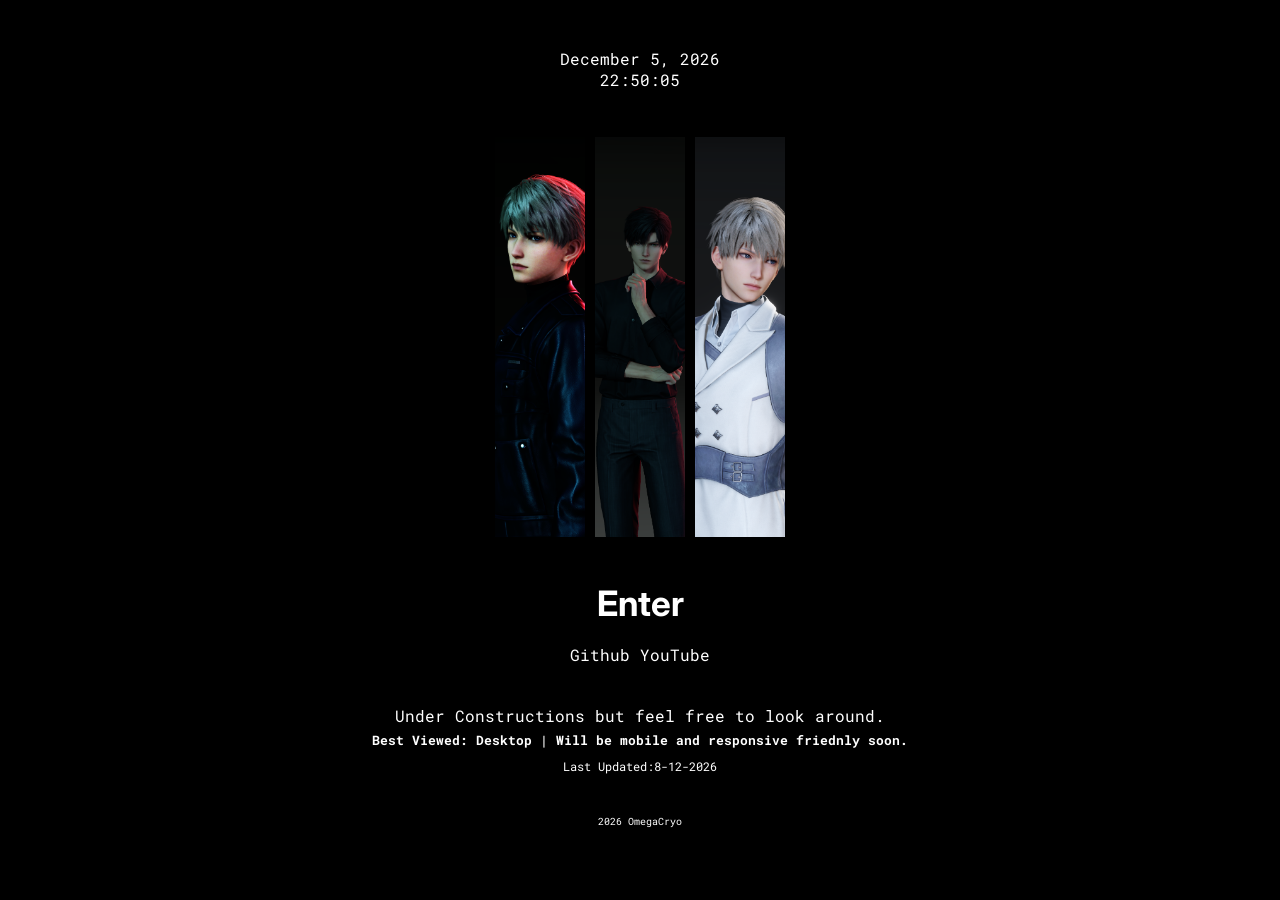
==== index.html @ a9baff0e "Current Date -Add script to get current date" ====
<!doctype html>
<html lang="en">
  <head>
    <meta charset="UTF-8" />
    <meta name="viewport" content="width=device-width, initial-scale=1.0" />
    <link rel="stylesheet" href="style.css" />
    <title>Enter</title>
  </head>
  <body>
    <!--HEADER-->
    <header>
      <div>
        <span id="date"></span>
      </div>
      <div>
        <span id="clock"> 00:00:00</span>
      </div>
    </header>

    <!--MAIN-->
    <div class="card-container">
      <div class="card card-1"></div>
      <div class="card card-2"></div>
      <div class="card card-3"></div>
    </div>
    <div class="enter">
      <a href="home.html">Enter</a>
    </div>
    <div class="social">
      <a class="social-link" href="#">Github</a>
      <a class="social-link" href="#">YouTube</a>
    </div>
    <div class="info-container">
      <p>Under Constructions but feel free to look around.</p>
      <h5>
        Best Viewed: Desktop | Will be mobile and responsive friednly soon.
      </h5>
      <span class="update">Last Updated:8-12-2026</span>
    </div>
    <!--FOOTER-->
    <footer><p>2026 OmegaCryo</p></footer>
    <script src="script.js"></script>
  </body>
</html>
---- style.css ----
@import url("https://fonts.googleapis.com/css2?family=Inter:ital,opsz,wght@0,14..32,100..900;1,14..32,100..900&family=Roboto+Mono:ital,wght@0,100..700;1,100..700&display=swap");
* {
  margin: 0;
  padding: 0;
}
/*GLOBAL*/
body {
  font-family: "Roboto Mono", monospace;
  background-color: #000;
  color: #fff;
}
header {
  position: relative;
  padding: 3rem 1rem 2rem;
}
h5 {
  padding: 5px;
}
.header-title {
  font-size: 5rem;
  letter-spacing: 0.02em;
  line-height: 0.9;
  -webkit-text-stroke: 2px #fff;
  text-shadow: 0px 0px 8px #fff;
  text-transform: uppercase;
}
header,
.enter,
.index-container p {
  text-align: center;
}
a {
  color: #fff;
  text-decoration: none;
}
@keyframes hover {
  50% {
    transform: translateY(-3px);
  }
  100% {
    transfrom: translateY(-6px);
  }
}
footer {
  font-size: 0.625rem;
  text-align: center;
}
/* index */
#day {
  font-family: "Inter", sans-serif;
  font-size: 40px;
  font-weight: 700;
}
.card-container {
  display: flex;
  justify-content: center;
  margin: 10px;
}
.card {
  height: 400px;
  width: 90px;
  margin: 5px;
  background-size: cover;
  background-repeat: no-repeat;
}
.card-1 {
  background-image: url(images/Xavier00.png);
  background-position: center;
}
.card-2 {
  background-image: url(images/Zanye-1.png);
}
.card-3 {
  background-image: url(images/Xavier.png);
}
.enter {
  font-family: "Inter", sans-serif;
  font-size: 35px;
  font-weight: 700;
  margin-top: 40px;
}
.social {
  margin: 20px;
  text-align: center;
}
.enter:hover a {
  background: white;
  color: black;
  padding: 5px;
}
.social-link:hover {
  background: white;
  color: black;
  padding: 5px;
}
.info-container {
  text-align: center;
  margin: 30px;
  padding: 10px;
}
.update {
  font-size: 12px;
}
/* HOME.HTML */
.scroll-header {
  width: 100%;
  background: #000;
  padding: 8px;
}
.scroll-header-inner {
  display: inline-block;
  font-size: 10px;
  white-space: nowrap;
  padding-left: 100%;
  animation: scroll-left 20s linear infinite;
}
@keyframes scroll-left {
  0% {
    transform: translateX(0);
  }
  100% {
    transform: translateX(-100%);
  }
}
.home-header {
  animation: pulse 5s ease infinite;
}
@keyframes pulse {
  0%,
  100% {
    text-shadow:
      0 0 5px #fff,
      0 0 10px #fff,
      0 0 20px #000,
      0 0 28px #000,
      0 0 7px #000,
      9px 9px 2px #000;
  }
  50% {
    text-shadow:
      0 0 9px #000,
      0 0 20px #393941,
      0 0 28px #393941,
      0 0 28px #393941,
      0 0 4px #393941,
      9px 9px 2px #000;
  }
}
.nav-container {
  background: #000;
  margin: 20px auto 0;
  width: 800px;
  padding: 15px;
  border: 2px solid #393941;
}
.container {
  background: #000;
  margin: 0 auto;
  max-width: 900px;
  display: grid;
  grid-template-columns: 200px 1fr;
  padding: 16px;
  border: 2px solid #393941;
  color: #a3a3ae;
}
.container p {
  font-size: 12px;
  padding: 5px;
}
.nav-section {
  padding: 12px;
  font-size: 0.8rem;
  border: 1px solid #393941;
  margin-bottom: 15px;
  gap: 10px;
}
.center-content {
  margin-bottom: 30px;
  border: 1px solid #393941;
}
th,
td {
  font-size: 12px;
  padding: 10px;
}
.left-section {
  display: flex;
  flex-direction: column;
  gap: 8px;
  border: 2px solid white;
  padding: 10px;
  margin-right: 10px;
}
.left-content {
  font-size: 0.75rem;
  border: 1px solid #393941;
  padding: 10px;
}
/*RESOURCE.HTML*/
.nav-resources {
  display: flex;
  flex-direction: column;
  align-items: center;
}
.resource-sum {
  background: #000;
  padding: 10px;
  margin: 0 auto;
  text-align: center;
  margin-bottom: 10px;
}
.resource-container {
  margin: 0 auto;
  background: #000;
  width: 800px;
  border: 2px solid #393941;
}
.resource-section {
  margin: 15px;
}
.resource-section p {
  font-size: 12px;
  margin: 10px 0;
}
.resource-item {
  display: block;
  font-size: 12px;
  margin-top: 5px;
}
/*playlist*/
.playlist {
  margin: 10px;
}
.playlist a {
  display: block;
  font-size: 14px;
}
/* media queries mobile phone,tablet*/
@media (max-width: 480px) {
  .header-title {
    font-size: 60px;
  }
  .index-container {
    width: 350px;
  }
}
@media (max-width: 600px) {
}
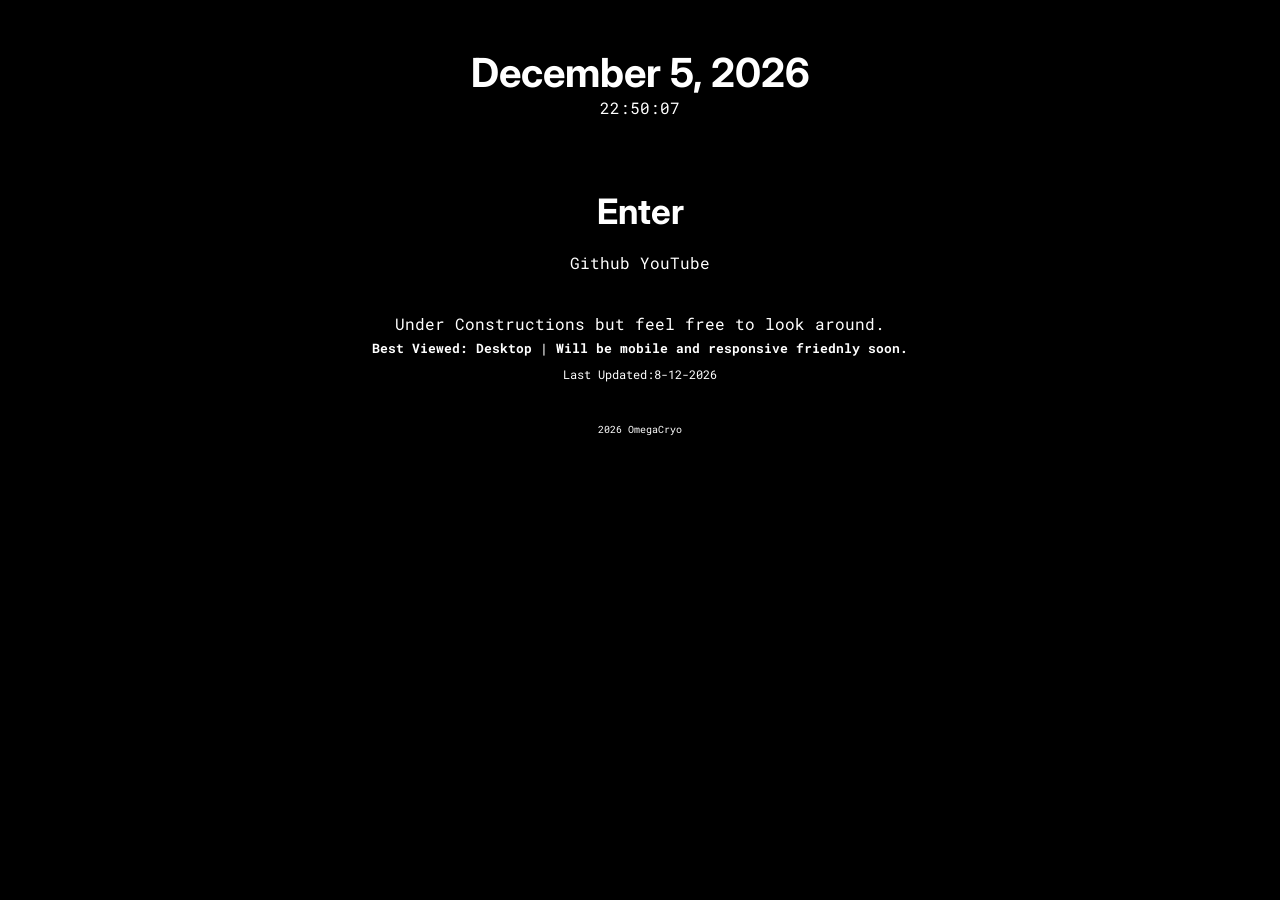
==== commit 8602f36e: "Remove image -remove images" ====
--- a/index.html
+++ b/index.html
@@ -18,11 +18,7 @@
     </header>
 
     <!--MAIN-->
-    <div class="card-container">
-      <div class="card card-1"></div>
-      <div class="card card-2"></div>
-      <div class="card card-3"></div>
-    </div>
+    <div></div>
     <div class="enter">
       <a href="home.html">Enter</a>
     </div>
--- a/style.css
+++ b/style.css
@@ -46,32 +46,10 @@
   text-align: center;
 }
 /* index */
-#day {
+#date {
   font-family: "Inter", sans-serif;
   font-size: 40px;
   font-weight: 700;
-}
-.card-container {
-  display: flex;
-  justify-content: center;
-  margin: 10px;
-}
-.card {
-  height: 400px;
-  width: 90px;
-  margin: 5px;
-  background-size: cover;
-  background-repeat: no-repeat;
-}
-.card-1 {
-  background-image: url(images/Xavier00.png);
-  background-position: center;
-}
-.card-2 {
-  background-image: url(images/Zanye-1.png);
-}
-.card-3 {
-  background-image: url(images/Xavier.png);
 }
 .enter {
   font-family: "Inter", sans-serif;
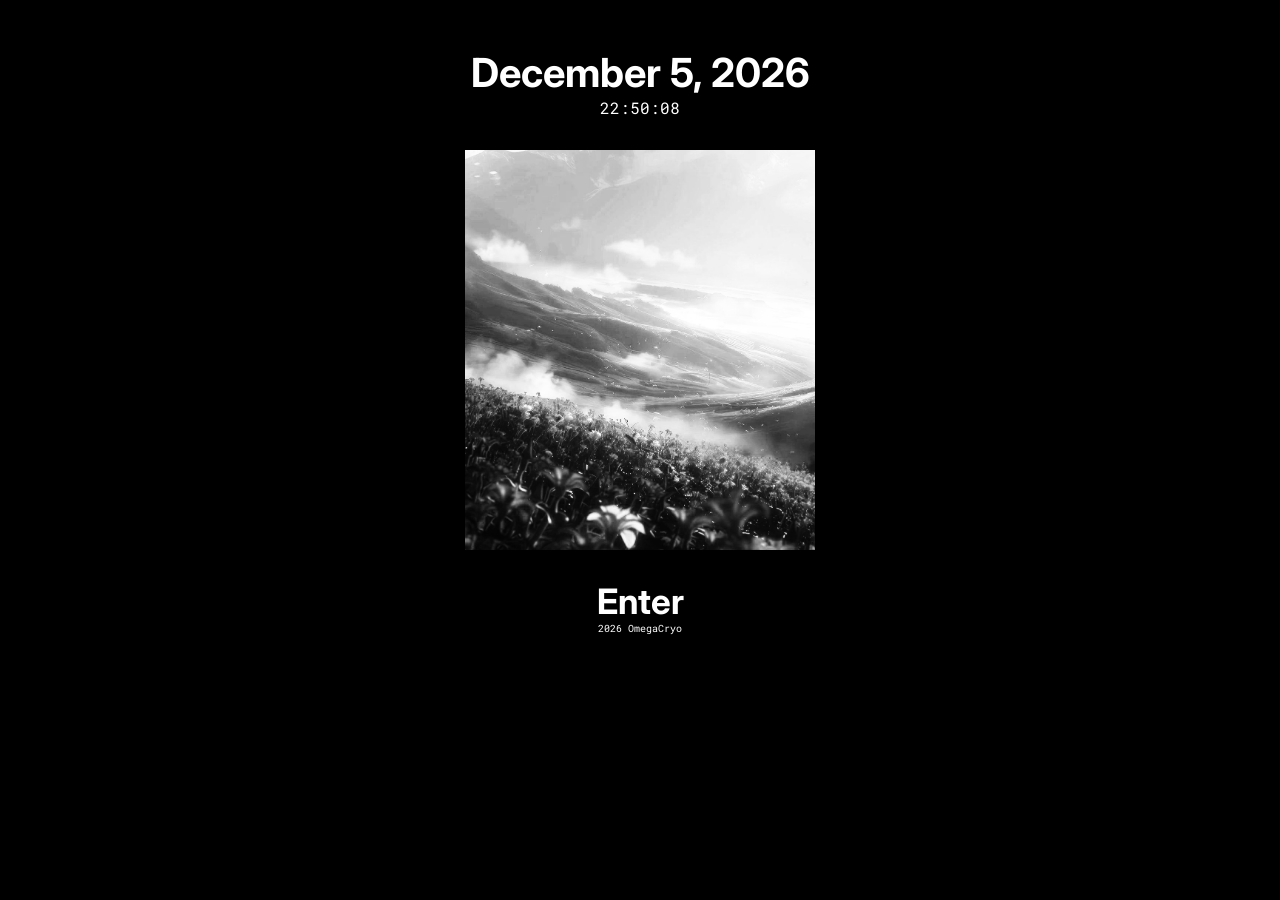
==== commit caa56a82: "Enter Page -Update image on home page -Delete unused images -Hide  social and info card" ====
--- a/index.html
+++ b/index.html
@@ -18,7 +18,9 @@
     </header>
 
     <!--MAIN-->
-    <div></div>
+    <div class="card-container">
+      <div class="card card-1"></div>
+    </div>
     <div class="enter">
       <a href="home.html">Enter</a>
     </div>
@@ -31,7 +33,7 @@
       <h5>
         Best Viewed: Desktop | Will be mobile and responsive friednly soon.
       </h5>
-      <span class="update">Last Updated:8-12-2026</span>
+      <span class="update">Last Updated:8/24/2026</span>
     </div>
     <!--FOOTER-->
     <footer><p>2026 OmegaCryo</p></footer>
--- a/style.css
+++ b/style.css
@@ -51,15 +51,30 @@
   font-size: 40px;
   font-weight: 700;
 }
+.card-container {
+  display: flex;
+  justify-content: center;
+}
+.card {
+  height: 400px;
+  width: 350px;
+  background-size: cover;
+  background-repeat: no-repeat;
+  background-position: center;
+  margin-bottom: 30px;
+}
+.card-1 {
+  background-image: url(images/ladsbg1.png);
+}
 .enter {
   font-family: "Inter", sans-serif;
   font-size: 35px;
   font-weight: 700;
-  margin-top: 40px;
 }
 .social {
   margin: 20px;
   text-align: center;
+  display: none;
 }
 .enter:hover a {
   background: white;
@@ -75,6 +90,7 @@
   text-align: center;
   margin: 30px;
   padding: 10px;
+  display: none;
 }
 .update {
   font-size: 12px;
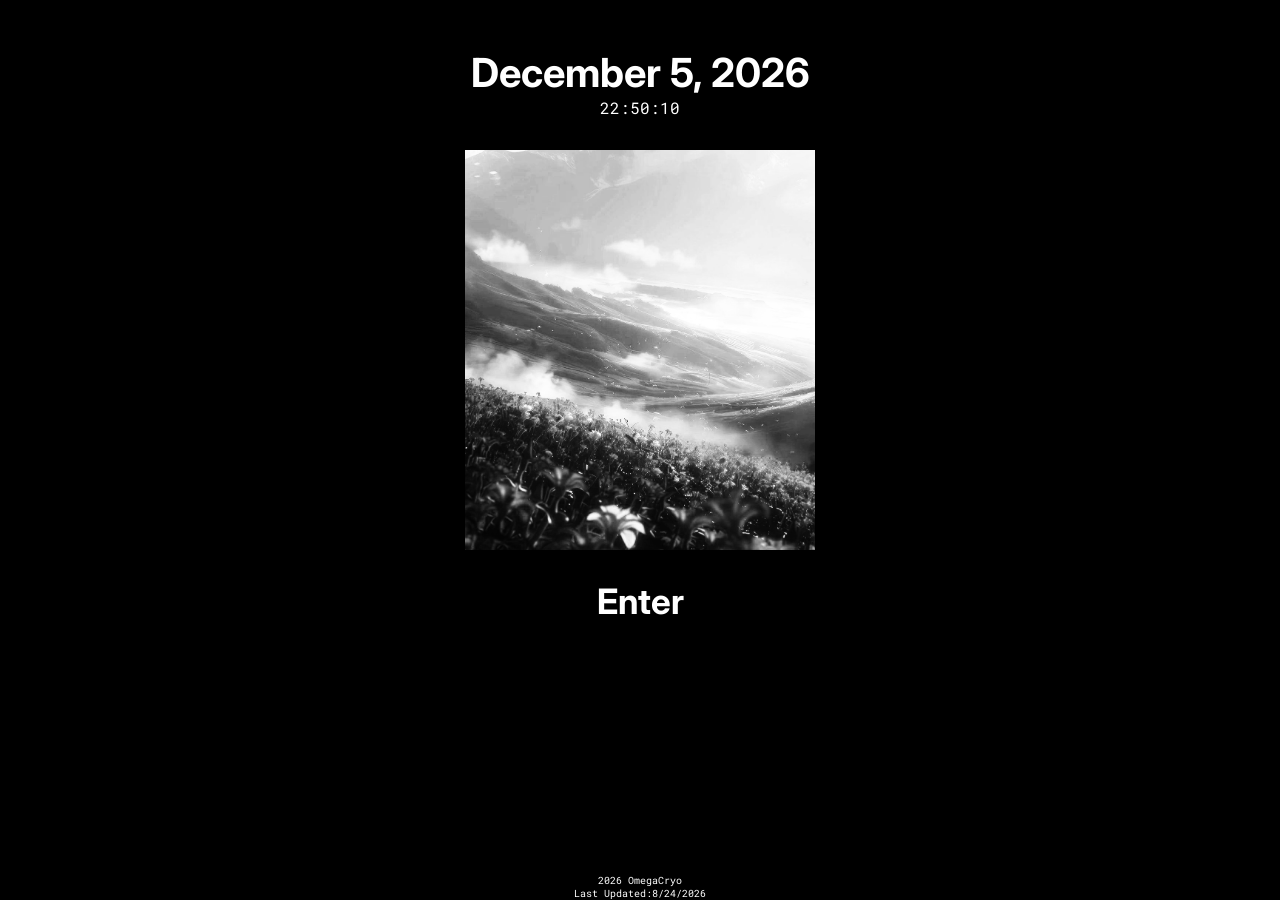
==== commit 14fb4b07: "Footer -Update footer" ====
--- a/index.html
+++ b/index.html
@@ -33,10 +33,12 @@
       <h5>
         Best Viewed: Desktop | Will be mobile and responsive friednly soon.
       </h5>
-      <span class="update">Last Updated:8/24/2026</span>
     </div>
     <!--FOOTER-->
-    <footer><p>2026 OmegaCryo</p></footer>
+    <footer>
+      <p>2026 OmegaCryo</p>
+      <span class="update">Last Updated:8/24/2026</span>
+    </footer>
     <script src="script.js"></script>
   </body>
 </html>
--- a/style.css
+++ b/style.css
@@ -44,6 +44,9 @@
 footer {
   font-size: 0.625rem;
   text-align: center;
+  position: fixed;
+  bottom: 0;
+  width: 100%;
 }
 /* index */
 #date {
@@ -91,9 +94,6 @@
   margin: 30px;
   padding: 10px;
   display: none;
-}
-.update {
-  font-size: 12px;
 }
 /* HOME.HTML */
 .scroll-header {
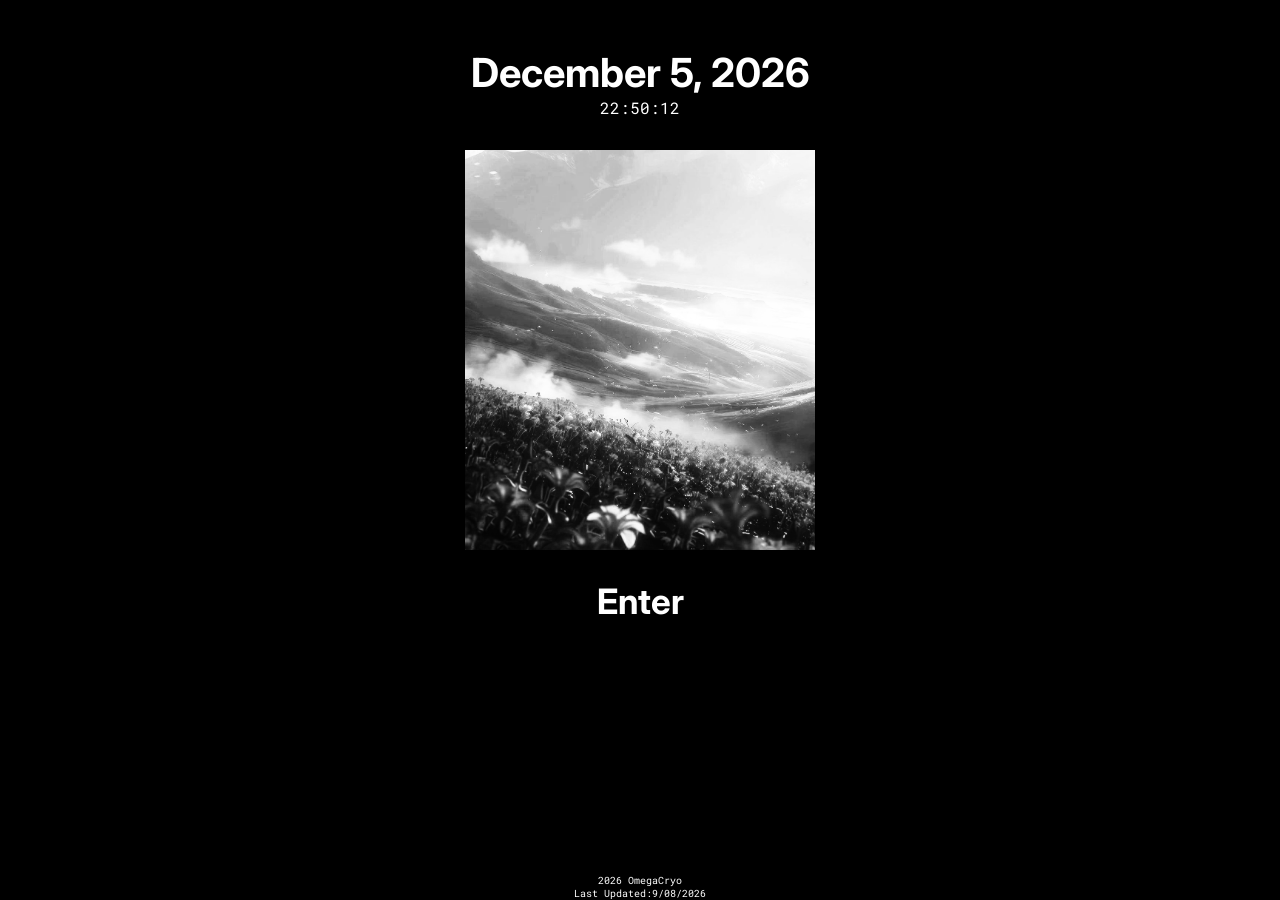
==== commit 51191664: "About page -Update footer -Add Content to about page" ====
--- a/index.html
+++ b/index.html
@@ -37,7 +37,7 @@
     <!--FOOTER-->
     <footer>
       <p>2026 OmegaCryo</p>
-      <span class="update">Last Updated:8/24/2026</span>
+      <span class="update">Last Updated:9/08/2026</span>
     </footer>
     <script src="script.js"></script>
   </body>
--- a/style.css
+++ b/style.css
@@ -48,7 +48,7 @@
   bottom: 0;
   width: 100%;
 }
-/* index */
+/* INDEX */
 #date {
   font-family: "Inter", sans-serif;
   font-size: 40px;
@@ -96,6 +96,12 @@
   display: none;
 }
 /* HOME.HTML */
+ul {
+  padding: 0;
+}
+li {
+  list-style-type: none;
+}
 .scroll-header {
   width: 100%;
   background: #000;
@@ -167,11 +173,22 @@
   border: 1px solid #393941;
   margin-bottom: 15px;
   gap: 10px;
+  text-align: center;
 }
 .center-content {
   margin-bottom: 30px;
   border: 1px solid #393941;
 }
+.center-img {
+  width: auto;
+  height: 350px;
+}
+.center-img img {
+  width: 100%;
+  height: 100%;
+  object-fit: cover;
+  object-position: 90% 15%;
+}
 th,
 td {
   font-size: 12px;
@@ -181,15 +198,51 @@
   display: flex;
   flex-direction: column;
   gap: 8px;
-  border: 2px solid white;
   padding: 10px;
   margin-right: 10px;
+  text-align: center;
 }
 .left-content {
   font-size: 0.75rem;
   border: 1px solid #393941;
   padding: 10px;
 }
+.avatar {
+  width: 120px;
+  height: 120px;
+  background-image: url(images/sylusavatar2.png);
+  background-repeat: no-repeat;
+  background-size: cover;
+  margin: 10px auto;
+}
+/*ABOUT.HTML*/
+.about-container {
+  background: #000;
+  margin: 0 auto;
+  max-width: 900px;
+  display: grid;
+  grid-template-columns: 250px 1fr;
+  padding: 16px;
+  border: 2px solid #393941;
+  color: #a3a3ae;
+}
+.left-box {
+  display: flex;
+  flex-direction: column;
+  margin: 10px 20px 10px 20px;
+}
+.right-box {
+  margin: 10px 20px 10px 20px;
+}
+.right-box p {
+  font-size: 12px;
+}
+.about-section {
+  margin-bottom: 20px;
+}
+.about-section li {
+  font-size: 12px;
+}
 /*RESOURCE.HTML*/
 .nav-resources {
   display: flex;
@@ -220,22 +273,20 @@
   display: block;
   font-size: 12px;
   margin-top: 5px;
-}
-/*playlist*/
-.playlist {
-  margin: 10px;
-}
-.playlist a {
-  display: block;
-  font-size: 14px;
 }
 /* media queries mobile phone,tablet*/
 @media (max-width: 480px) {
   .header-title {
     font-size: 60px;
   }
-  .index-container {
-    width: 350px;
+  .container {
+    display: block;
+  }
+  .avatar {
+    margin: 0 auto;
+  }
+  .nav-section {
+    margin-top: 15px;
   }
 }
 @media (max-width: 600px) {
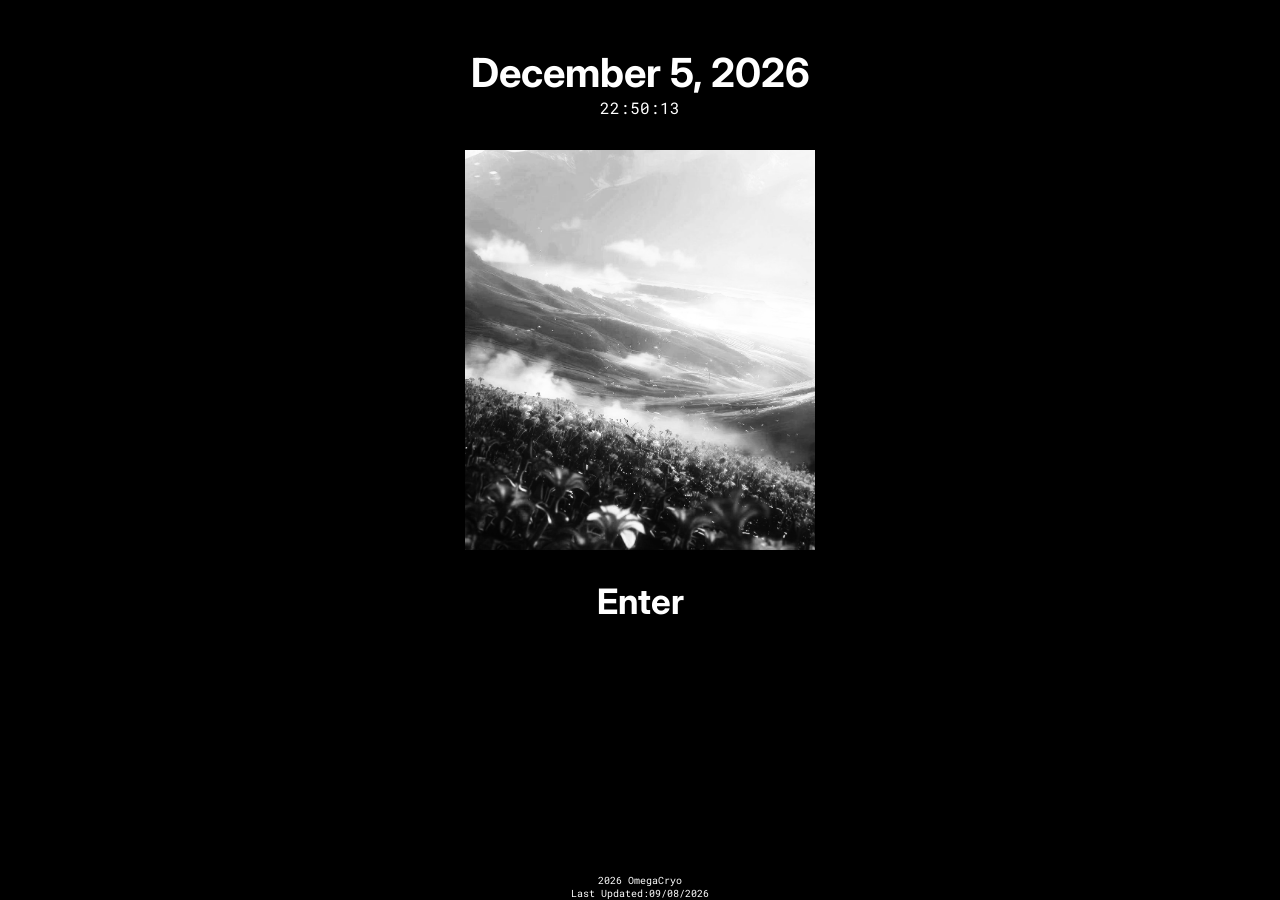
==== commit e10ecb30: "About -Update footer date - Fixed margins on about page" ====
--- a/index.html
+++ b/index.html
@@ -37,7 +37,7 @@
     <!--FOOTER-->
     <footer>
       <p>2026 OmegaCryo</p>
-      <span class="update">Last Updated:9/08/2026</span>
+      <span class="update">Last Updated:09/08/2026</span>
     </footer>
     <script src="script.js"></script>
   </body>
--- a/style.css
+++ b/style.css
@@ -218,7 +218,7 @@
 /*ABOUT.HTML*/
 .about-container {
   background: #000;
-  margin: 0 auto;
+  margin: 50px auto;
   max-width: 900px;
   display: grid;
   grid-template-columns: 250px 1fr;
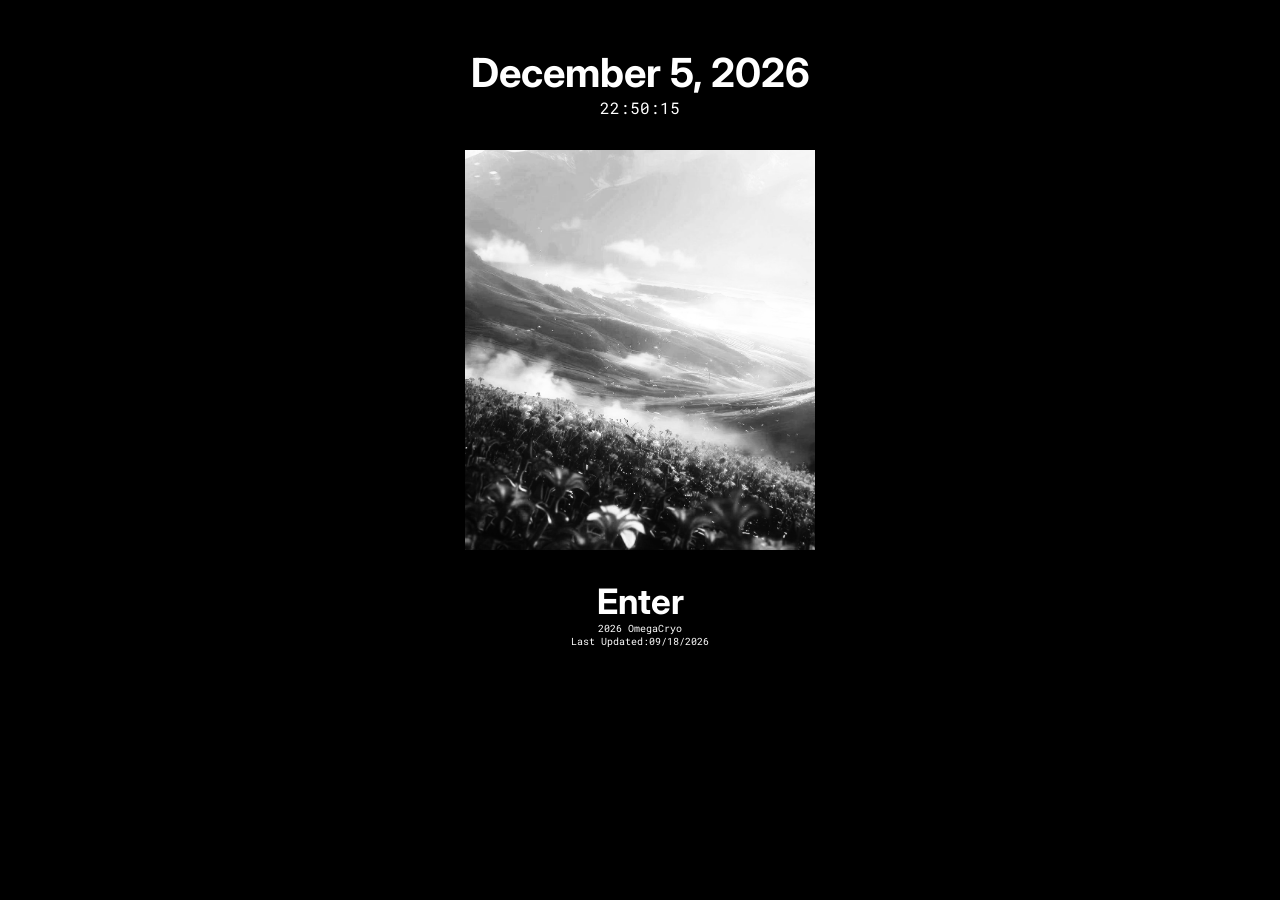
==== commit 0106f5eb: "About section -Update media queries" ====
--- a/index.html
+++ b/index.html
@@ -37,7 +37,7 @@
     <!--FOOTER-->
     <footer>
       <p>2026 OmegaCryo</p>
-      <span class="update">Last Updated:09/08/2026</span>
+      <span class="update">Last Updated:09/18/2026</span>
     </footer>
     <script src="script.js"></script>
   </body>
--- a/style.css
+++ b/style.css
@@ -44,7 +44,7 @@
 footer {
   font-size: 0.625rem;
   text-align: center;
-  position: fixed;
+  position: relative;
   bottom: 0;
   width: 100%;
 }
@@ -231,17 +231,33 @@
   flex-direction: column;
   margin: 10px 20px 10px 20px;
 }
+.left-box img {
+  height: 850px;
+  object-fit: cover;
+}
 .right-box {
   margin: 10px 20px 10px 20px;
 }
 .right-box p {
   font-size: 12px;
+  padding: 5px;
+}
+.right-box ul li {
+  list-style-type: disc;
+  margin-left: 10px;
+  padding: 4px;
 }
 .about-section {
   margin-bottom: 20px;
 }
 .about-section li {
   font-size: 12px;
+}
+.about-social {
+  text-align: center;
+}
+.about-social li {
+  display: inline-block;
 }
 /*RESOURCE.HTML*/
 .nav-resources {
@@ -276,10 +292,12 @@
 }
 /* media queries mobile phone,tablet*/
 @media (max-width: 480px) {
+  /*Global*/
   .header-title {
     font-size: 60px;
   }
-  .container {
+  .container,
+  .about-container {
     display: block;
   }
   .avatar {
@@ -288,6 +306,8 @@
   .nav-section {
     margin-top: 15px;
   }
-}
-@media (max-width: 600px) {
-}
+  /*About section*/
+  .left-box img {
+    height: 350px;
+  }
+}
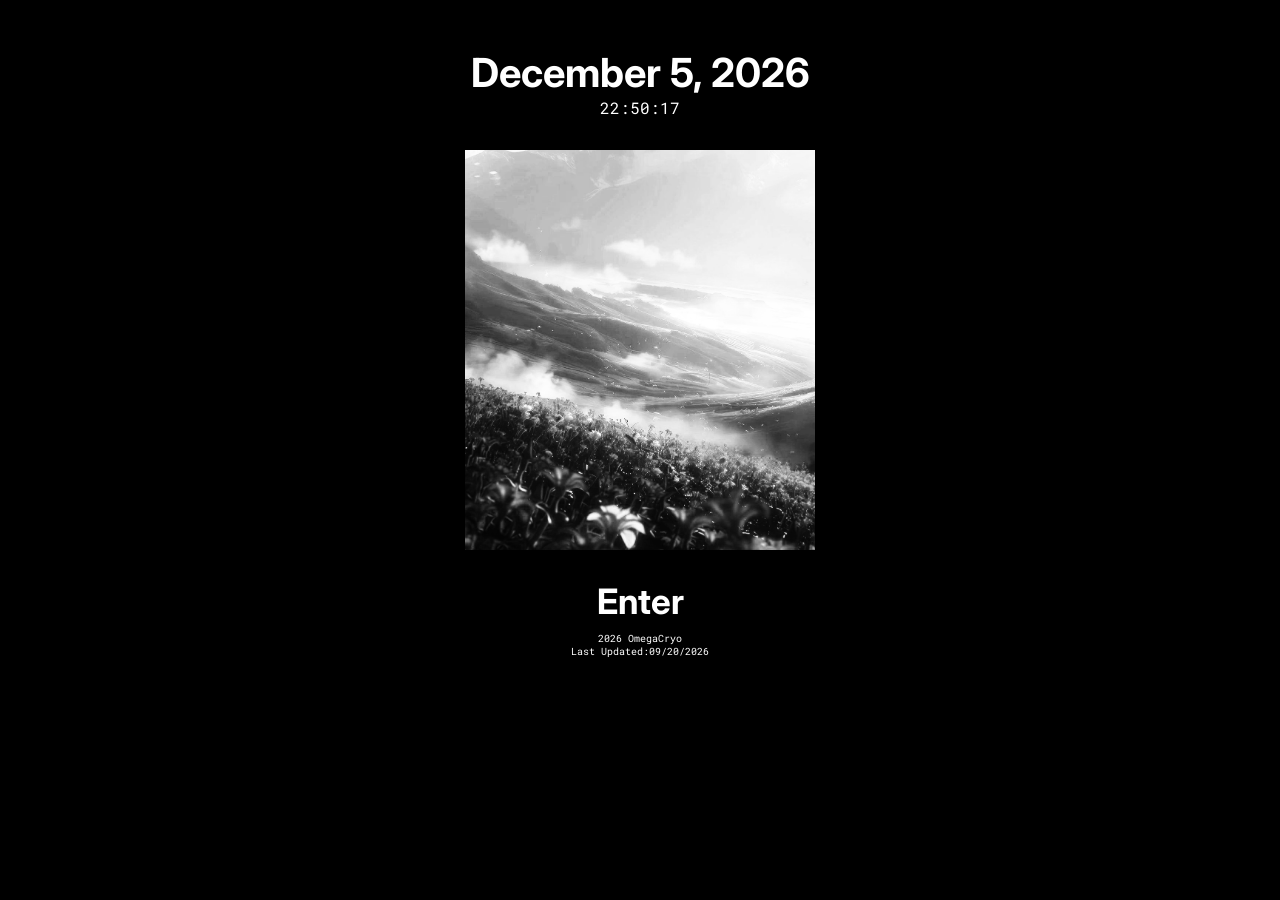
==== commit ca2631f4: "Resource -Update resource page margin and alignment" ====
--- a/index.html
+++ b/index.html
@@ -37,7 +37,7 @@
     <!--FOOTER-->
     <footer>
       <p>2026 OmegaCryo</p>
-      <span class="update">Last Updated:09/18/2026</span>
+      <span class="update">Last Updated:09/20/2026</span>
     </footer>
     <script src="script.js"></script>
   </body>
--- a/style.css
+++ b/style.css
@@ -23,6 +23,9 @@
   -webkit-text-stroke: 2px #fff;
   text-shadow: 0px 0px 8px #fff;
   text-transform: uppercase;
+}
+.enter {
+  margin-bottom: 10px;
 }
 header,
 .enter,
@@ -160,7 +163,6 @@
   display: grid;
   grid-template-columns: 200px 1fr;
   padding: 16px;
-  border: 2px solid #393941;
   color: #a3a3ae;
 }
 .container p {
@@ -189,6 +191,11 @@
   object-fit: cover;
   object-position: 90% 15%;
 }
+.updates {
+  height: 250px;
+  overflow: hidden;
+  overflow-y: scroll;
+}
 th,
 td {
   font-size: 12px;
@@ -198,7 +205,6 @@
   display: flex;
   flex-direction: column;
   gap: 8px;
-  padding: 10px;
   margin-right: 10px;
   text-align: center;
 }
@@ -260,36 +266,23 @@
   display: inline-block;
 }
 /*RESOURCE.HTML*/
-.nav-resources {
-  display: flex;
-  flex-direction: column;
-  align-items: center;
-}
-.resource-sum {
-  background: #000;
+.resource-container {
+  width: 50%;
+  margin: 0 auto;
+}
+.resource-nav {
+  border: none;
+}
+.resource-section {
+  border: 1px solid #393941;
+  margin: 10px;
   padding: 10px;
-  margin: 0 auto;
-  text-align: center;
-  margin-bottom: 10px;
-}
-.resource-container {
-  margin: 0 auto;
-  background: #000;
-  width: 800px;
-  border: 2px solid #393941;
-}
-.resource-section {
-  margin: 15px;
-}
-.resource-section p {
-  font-size: 12px;
-  margin: 10px 0;
-}
-.resource-item {
+}
+.resource-section a {
   display: block;
   font-size: 12px;
-  margin-top: 5px;
-}
+}
+
 /* media queries mobile phone,tablet*/
 @media (max-width: 480px) {
   /*Global*/
@@ -306,8 +299,13 @@
   .nav-section {
     margin-top: 15px;
   }
+
   /*About section*/
   .left-box img {
     height: 350px;
   }
-}
+  /*Resource section*/
+  .resource-container {
+    width: 100%;
+  }
+}
